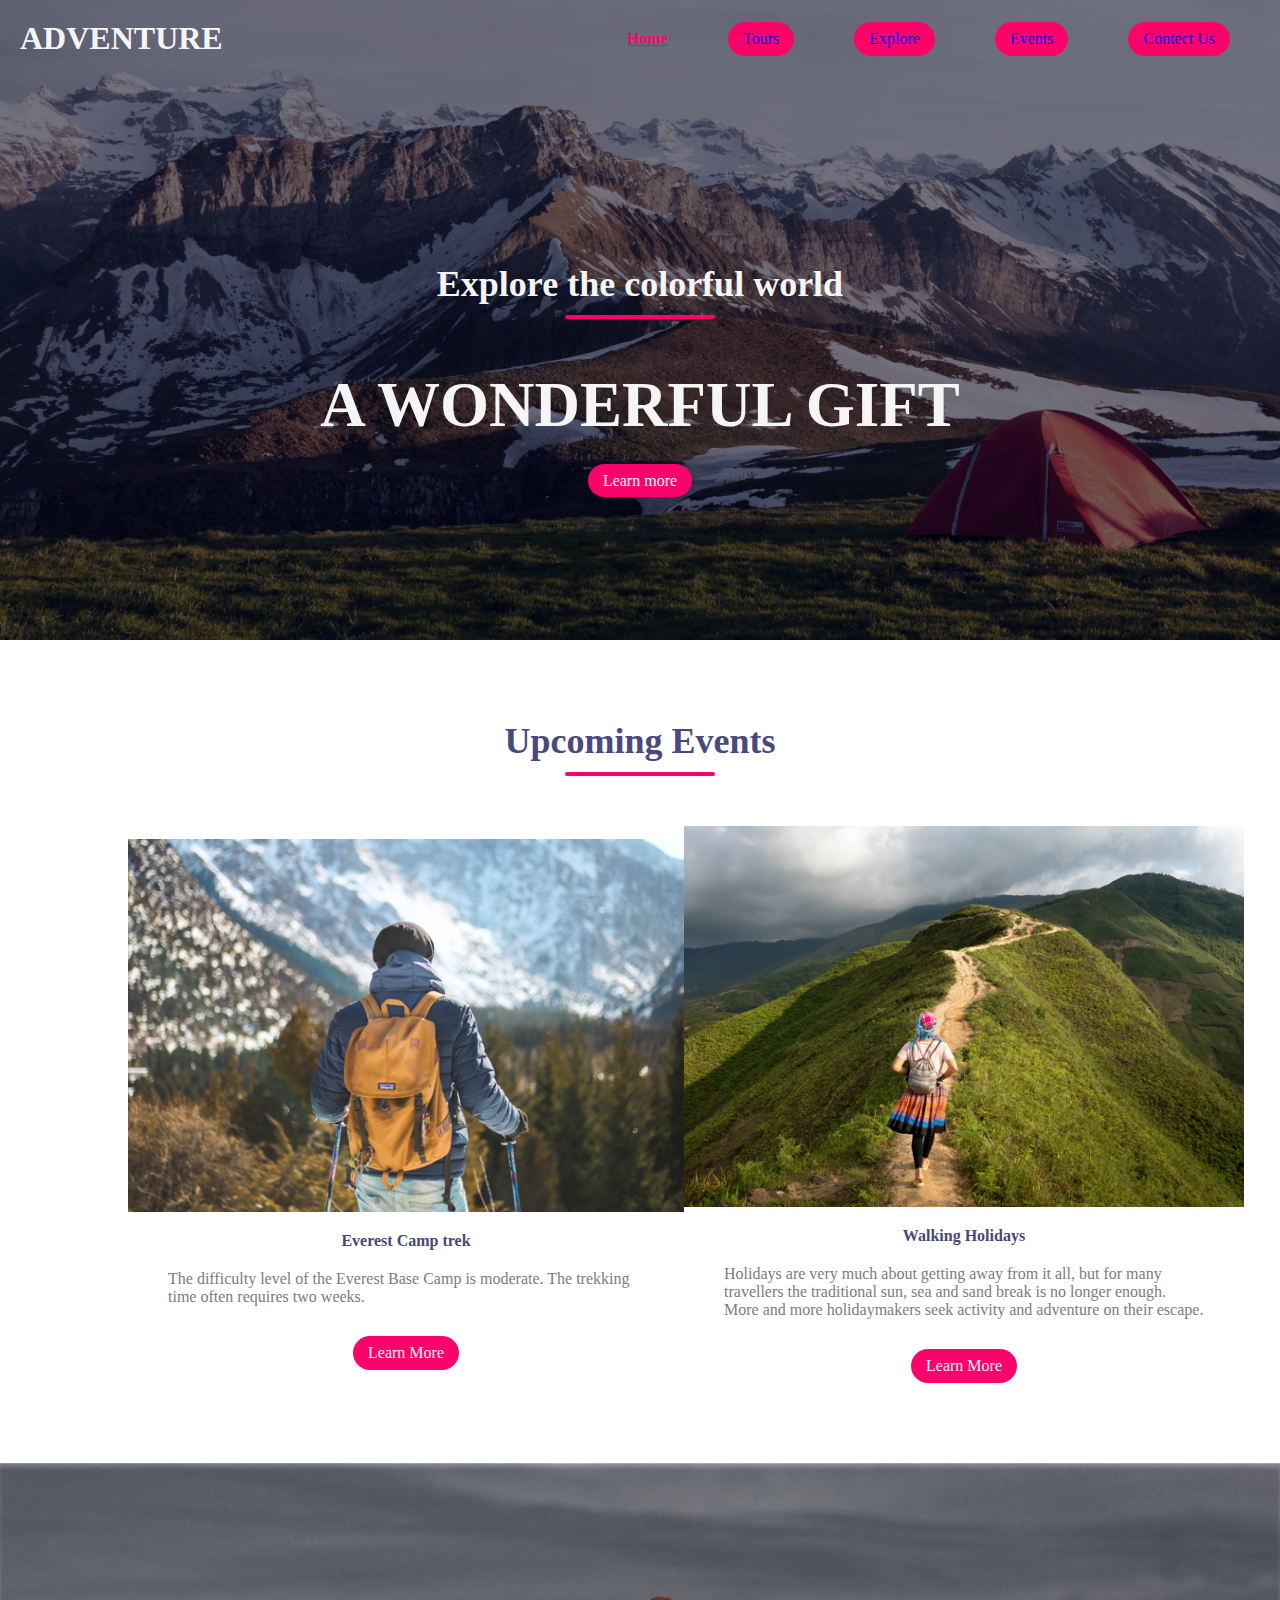
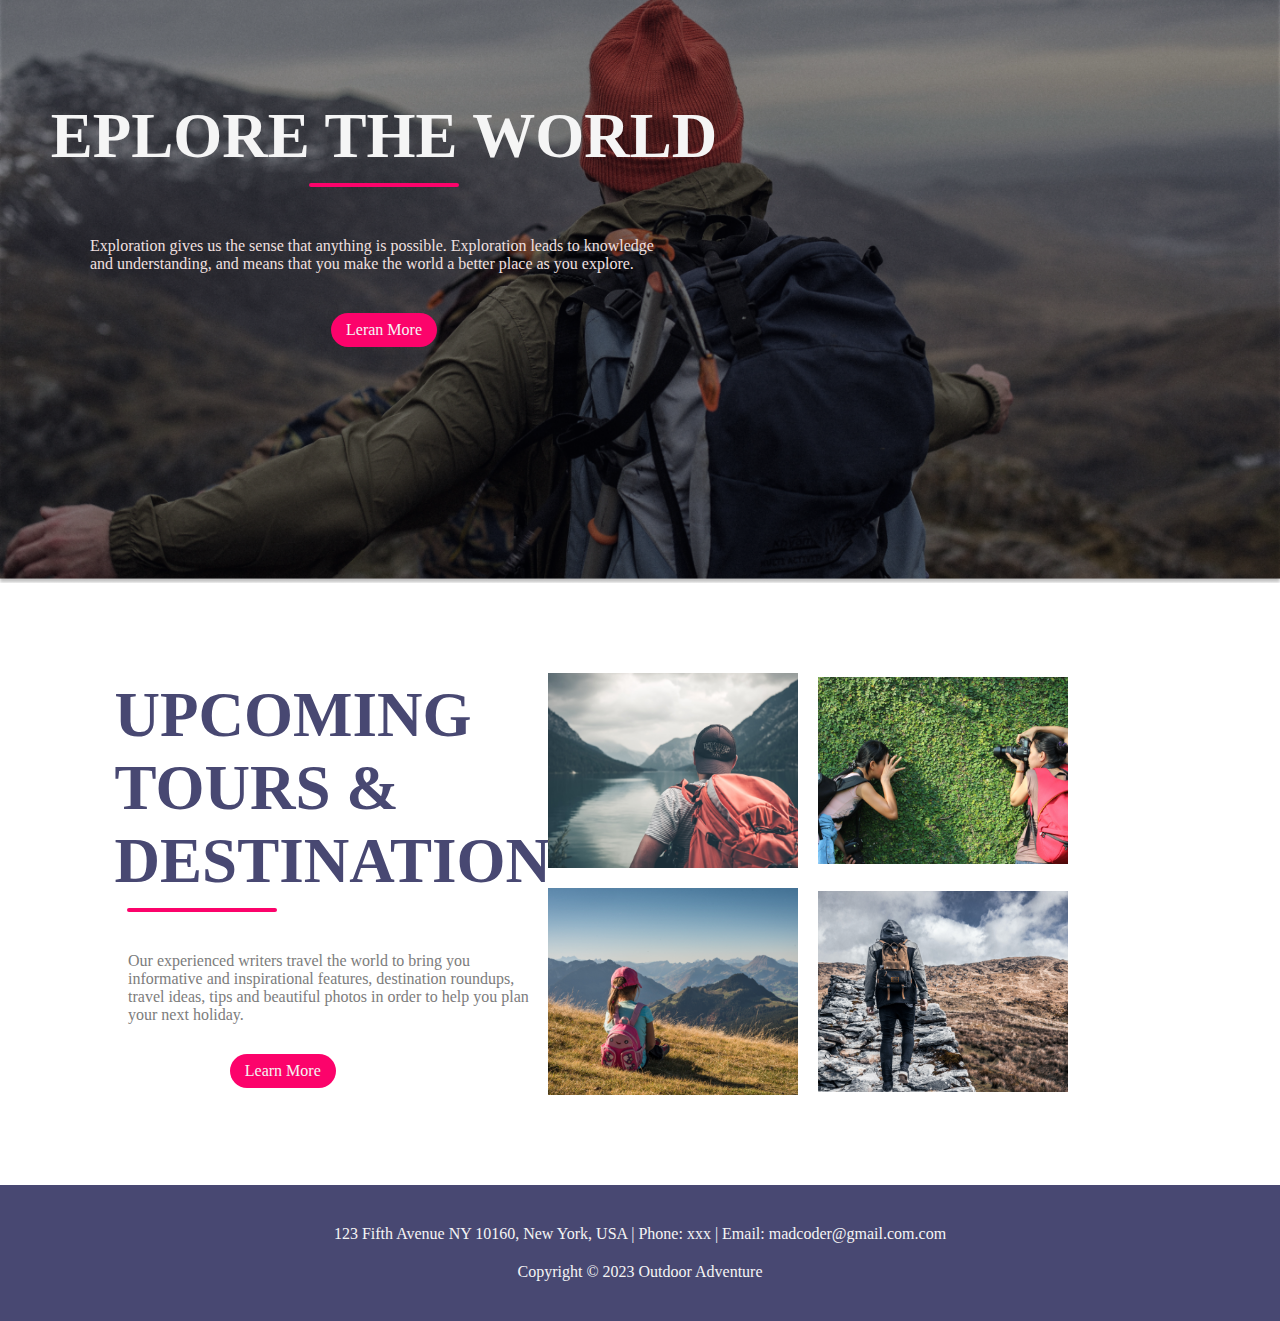
==== index.html @ cc902e1d "first commit" ====
<!DOCTYPE html>
<html lang="en">
  <head>
    <meta charset="UTF-8" />
    <meta http-equiv="X-UA-Compatible" content="IE=edge" />
    <meta name="viewport" content="width=device-width, initial-scale=1.0" />
    <title>ADVENTURE</title>

    <!--            css          -->
    <link rel="stylesheet" href="style.css" />
  </head>
  <body>
    <!-- NAVBAR -->
    <nav class="navbar">
      <h1 class="logo">ADVENTURE</h1>
      <ul class="nav-links">
        <li class="active"><a href="#"></a> Home</li>
        <li class="ctn"><a href="#Tours"> Tours </a></li>
        <li class="ctn"><a href="#Explore">Explore</a></li>
        <li class="ctn"><a href="#Events">Events</a></li>
        <li class="ctn"><a href="Contact.html"> Contect Us </a></li>
      </ul>
      <img src="menu-btn.png" alt="" class="menu-btn" />
    </nav>
    <header>
      <div class="header-content">
        <h2>Explore the colorful world</h2>
        <div class="line"></div>
        <h1>A WONDERFUL GIFT</h1>
        <a href="#" class="ctn">Learn more</a>
      </div>
    </header>

    <!--   -------------    Events  --------------      -->
    <section class="events" id="Events">
      <div class="title">
        <h1>Upcoming Events</h1>
        <div class="line"></div>
      </div>
      <div class="row">
        <div class="col">
          <img src="img1.png" alt="" />
          <h4>Everest Camp trek</h4>
          <p>
            The difficulty level of the Everest Base Camp is moderate. The
            trekking time often requires two weeks.
          </p>
          <a href="#" class="ctn">Learn More</a>
        </div>

        <div class="col">
          <img src="img2.png" alt="" />
          <h4>Walking Holidays</h4>
          <p>
            Holidays are very much about getting away from it all, but for many
            travellers the traditional sun, sea and sand break is no longer
            enough. More and more holidaymakers seek activity and adventure on
            their escape.
          </p>
          <a href="#" class="ctn">Learn More</a>
        </div>
      </div>
    </section>

    <section class="explore" id="Explore">
      <div class="explore-content">
        <h1>EPLORE THE WORLD</h1>
        <div class="line"></div>
        <p>
          Exploration gives us the sense that anything is possible. Exploration
          leads to knowledge and understanding, and means that you make the
          world a better place as you explore.
        </p>
        <a href="#" class="ctn">Leran More</a>
      </div>
    </section>

    <section class="tours">
      <div class="row">
        <div class="col content-col" id="Tours">
          <h1>UPCOMING TOURS & DESTINATION</h1>
          <div class="line"></div>
          <p>
            Our experienced writers travel the world to bring you informative
            and inspirational features, destination roundups, travel ideas, tips
            and beautiful photos in order to help you plan your next holiday.
          </p>
          <a href="#" class="ctn">Learn More</a>
        </div>
        <div class="col image-col">
          <div class="image-gallery">
            <img src="img3.png" alt="" />
            <img src="img4.png" alt="" />
            <img src="img5.png" alt="" />
            <img src="img6.png" alt="" />
          </div>
        </div>
      </div>
    </section>

    <section class="footer">
      <p>
        123 Fifth Avenue NY 10160, New York, USA | Phone: xxx | Email:
        madcoder@gmail.com.com
      </p>
      <p>Copyright &copy; 2023 Outdoor Adventure</p>
    </section>

    <!-- javascript -->
    <script>
      const menuBtn = document.querySelector(".menu-btn");
      const navlinks = document.querySelector(".nav-links");

      menuBtn.addEventListener("click", () => {
        navlinks.classList.toggle("mobile-menu");
      });
    </script>
  </body>
</html>
---- style.css ----
*{
    margin: 0;
    padding: 0;
    box-sizing: border-box;
}
html{
    scroll-behavior: smooth;
}

a{
    text-decoration: none;
}

ul{
    list-style: none;

}

.active{
    color: #fc036b;
    text-decoration: underline;
    font-weight: bold;

}

body , html {
    overflow-x: hidden;
}


/* navbar */
.navbar{
    position: absolute;
    top: 0;
    left: 0;
    display: flex;
    width: 100%;
    justify-content: space-between;
    padding: 20px;
    color: whitesmoke;
}

.nav-links{
    display: flex;
    align-items: center;
    
}

.nav-links li{
    margin: 0 30px;
}
header{
    width: 100vw;
    height: 50vw;
    background-image: url("header-bg.png");
    background-position: bottom;
    background-size: cover;
    display: flex;
    align-items: flex-end;
    justify-content: center;

}

.header-content{
    margin-bottom: 150px;
    color: whitesmoke;
    text-align: center;

}

.header-content h2{
    font-size: 4vmin;
}

.line{
    width: 150px;
    height: 4px;
    background: #fc036b;
    margin: 10px auto;
    border-radius: 5px;
}

.header-content h1{
    font-size: 7vmin;
    margin-top: 50px;
    margin-bottom: 30px;

}

.ctn{
    padding: 8px 15px;
    background: #fc036b;
    border-radius: 30px;
    color: whitesmoke;

}

.menu-btn{
    position: absolute;
    top: 30px;
    right: 30px;
    width: 40px;
    cursor: pointer;
    display: none;
}

/* Events */
section {
    width: 80%;
    margin: 80px auto;
}
.title{
    text-align: center;
    font-size: 2vmin;
    color: #49497e;
}
.row {
    display: flex;
    align-items: center;
    width: 100%;
    justify-content: space-between;
    

}
.row .col{
    display: flex;
    flex-direction: column;
    align-items: center;
}
.events .row{
    margin-top: 50px;

}
h4 {
    font-style: 3vmin;
    color: #484872;
    margin: 20px auto;
}
p {
    color: #7c7c7c;
    padding: 0px 40px;

}
.events .ctn {
    margin-top: 30px;
}

.explore{
    width: 100%;
    height: 80vh;
    background-image: url("bg2.png");
    background-position: center;
    background-size: cover;
    background-repeat: no-repeat;
    display: flex;
    align-items: center;
}
.explore-content {
    width: 60%;
    padding: 50px;
    color: whitesmoke;
    display: flex;
    align-items: center;
    flex-direction: column;

}

.explore-content h1 {
    font-size: 7vmin;
}
.explore-content .line {
    margin-bottom: 50px;
}
.explore-content p {
    color: rgb(240, 224, 224);
}
.explore-content .ctn {
    margin-top: 40px;

}

.content-col {
    width: 40%;
}
.image-col {
    width: 60%;
}

.tours .image-gallery{
    display: flex;
    flex-wrap: wrap;
    width: 100%;
    align-items: center;
}
.image-gallery img{
    max-width: 250px;
    margin: 10px;

}
.content-col h1 {
    font-size: 7vmin;
    color: #484872;
}
.content-col .line {
    margin-left: -1px;

}
.content-col p{
    padding: 0;
    margin: 30px auto;
}
.content-col .ctn {
    margin-left: -100px;
}

.footer {
    width: 100%;
    min-height: 100px;
    padding: 20px 80px;
    margin: 0;
    background: #484872;
    text-align: center;
}
.footer p{
    color: whitesmoke;
    margin: 20px auto;
}

  /* Animations */
  img {
    transition: transform .3s ease;
}
img:hover {
    transform: scale(1.1);
}
.ctn:hover {
    background: whitesmoke;
    color: #fc036b;
    box-shadow: 2px 2px 5px black;
}
li:hover{
    color: #fc036b;
    cursor: pointer;
}


/* mobile device */
@media only screen and (max-width:850px){
    .menu-btn {
        display: block;
    }
    .navbar {
        padding: 0;

    }
    .logo {
        position: absolute;
        top: 30px;
        left: 30px;
    }
    .nav-links {
        flex-direction: column;
        width: 100%;
        height: 100vh;
        justify-content: center;
        background: rgb(135, 112, 199);
        margin-top: -900px;
        transition: all 0.5s ease;
    }

    .mobile-menu{
        margin-top: 0px;
        border-bottom-right-radius: 30px;
    }
    .nav-links li{
        margin: 30px auto;
    }

    /* EVENTS */
    .row {
        flex-direction: column;
    }
    .row .col {
        margin: 20px auto;
    }
    .col img {
         max-width: 90%;
    }

    /* EXPLORE */
    .explore-content {
        width: 100%;
    }
    .tours .col {
        width: 100%;
    }
    .image-gallery {
        justify-content: center;
        align-items: center;
    }
    .image-gallery img {
        width: 90%;
    }
    .footer {
        padding: 10px;
    }
    

  
}
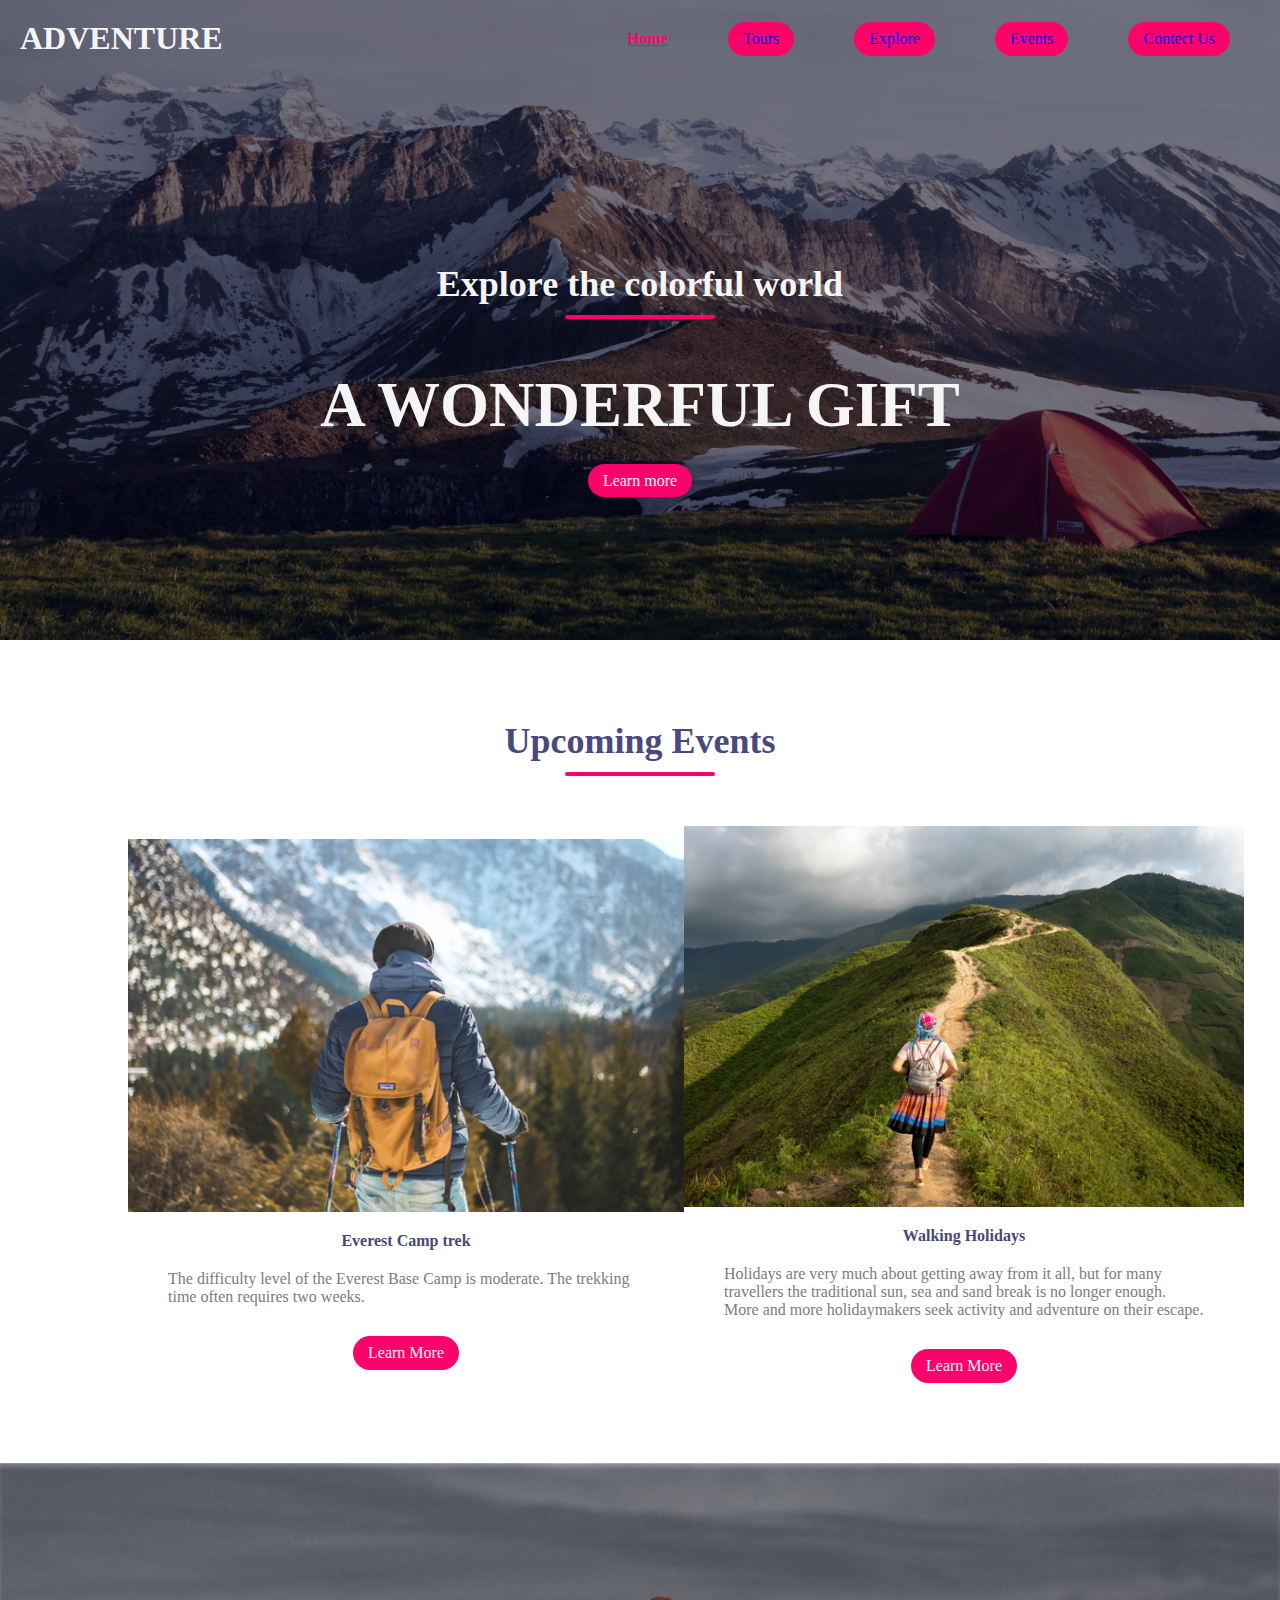
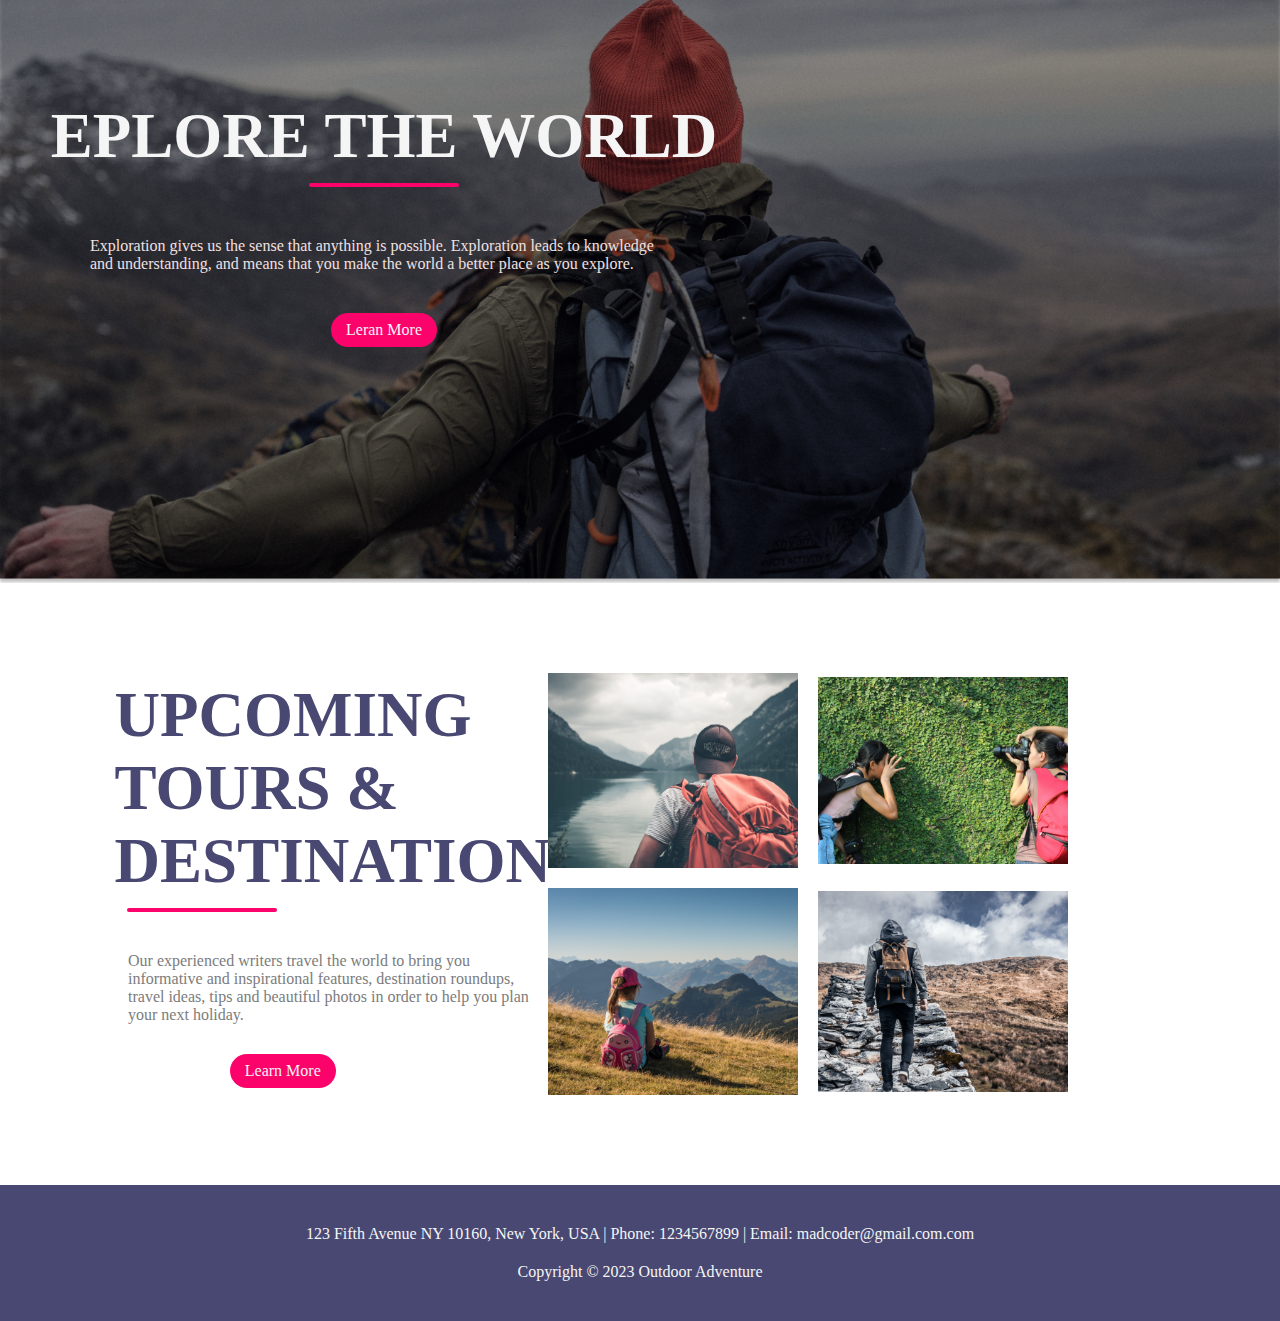
==== commit 177541fa: "some text changes" ====
--- a/index.html
+++ b/index.html
@@ -100,7 +100,7 @@
 
     <section class="footer">
       <p>
-        123 Fifth Avenue NY 10160, New York, USA | Phone: xxx | Email:
+        123 Fifth Avenue NY 10160, New York, USA | Phone: 1234567899 | Email:
         madcoder@gmail.com.com
       </p>
       <p>Copyright &copy; 2023 Outdoor Adventure</p>
